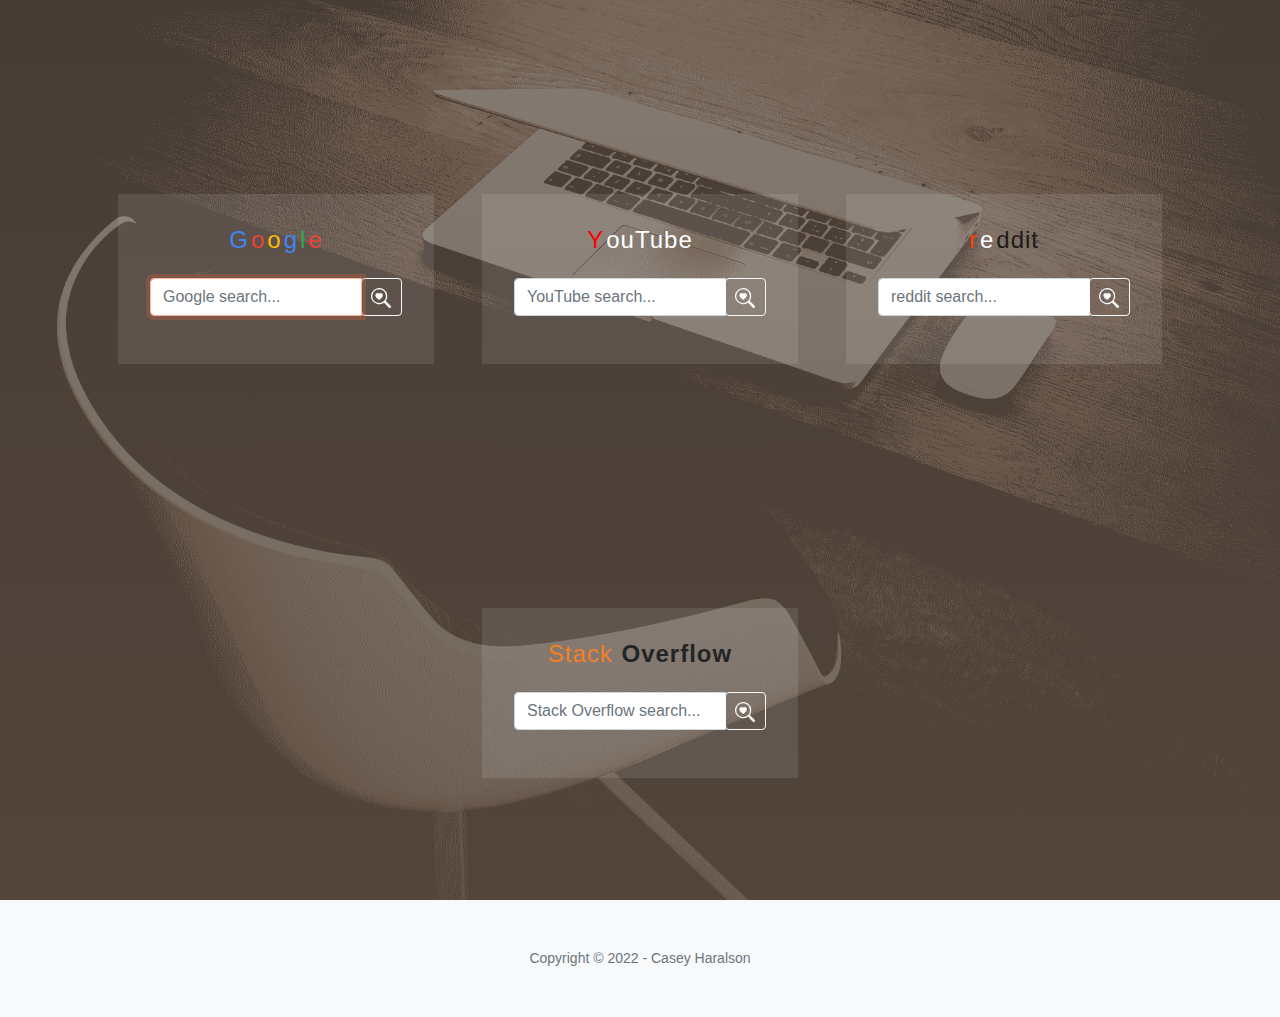
==== search.html @ 314d31cb "renaming index page to search" ====
<!DOCTYPE html>
<html lang="en">
    <head>
        <meta charset="utf-8" />
        <meta name="viewport" content="width=device-width, initial-scale=1, shrink-to-fit=no" />
        <meta name="description" content="" />
        <meta name="author" content="" />
        <title>Search</title>
        <!-- Favicon-->
        <link rel="icon" type="image/x-icon" href="assets/favicon.ico" />
        <!-- Bootstrap Icons-->
        <!--<link href="https://cdn.jsdelivr.net/npm/bootstrap-icons@1.5.0/font/bootstrap-icons.css" rel="stylesheet" />-->
        <!-- Google fonts-->
        <!--<link href="https://fonts.googleapis.com/css?family=Merriweather+Sans:400,700" rel="stylesheet" />
        <link href="https://fonts.googleapis.com/css?family=Merriweather:400,300,300italic,400italic,700,700italic" rel="stylesheet" type="text/css" />-->
        <!-- Core theme CSS (includes Bootstrap)-->
        <link href="css/styles.css" rel="stylesheet" />
        <style>
            .searchgroup .background {
                padding: 1rem 2rem 3rem 2rem;
                background: rgba(255, 255, 255, .1);
                transition: background 0.5s;
                /*margin: 0 1rem;*/
            }
            .searchgroup .background:hover {
                background: rgba(255, 255, 255, .2);
            }
            .searchgroup h4 {
                margin-top: 1rem;
                margin-bottom: 1.5rem;
            }
            .searchgroup h4 span {
                padding:0 1px;
                letter-spacing: 1px;
            }
            .searchgroup .btn {
                padding-left: 0.6rem;
                padding-right: 0.6rem;
            }
            /*.searchgroup.youtube {
                letter-spacing: -2px;
            }*/
        </style>
    </head>
    <body id="page-top">
        <header class="masthead">
            <div class="container px-4 px-lg-5 h-100">
                <div class="row gx-4 gx-lg-5 h-100 align-items-center justify-content-center text-center">



                    <div class="col-4 searchgroup google default">
                        <div class="background">
                            <h4>
                                <span style="color:#4285F4;">G</span><span style="color:#EA4335;">o</span><span style="color:#FBBC05;">o</span><span style="color:#4285F4;">g</span><span style="color:#34A853;">l</span><span style="color:#EA4335;">e</span>
                            </h4>
                            <form action="https://www.google.com/search" method="get">
                                <div class="input-group">
                                    <input type="text" class="form-control" placeholder="Google search..." aria-label="Google search..." id="googlesearch" name="q">
                                    <div class="input-group-append">
                                        <button class="btn btn-outline-light" type="submit" tabindex="-1">
                                            <svg xmlns="http://www.w3.org/2000/svg" width="20" height="20" fill="currentColor" class="bi bi-search-heart" viewBox="0 0 16 16">
                                                <path d="M6.5 4.482c1.664-1.673 5.825 1.254 0 5.018-5.825-3.764-1.664-6.69 0-5.018Z" />
                                                <path d="M13 6.5a6.471 6.471 0 0 1-1.258 3.844c.04.03.078.062.115.098l3.85 3.85a1 1 0 0 1-1.414 1.415l-3.85-3.85a1.007 1.007 0 0 1-.1-.115h.002A6.5 6.5 0 1 1 13 6.5ZM6.5 12a5.5 5.5 0 1 0 0-11 5.5 5.5 0 0 0 0 11Z" />
                                            </svg>
                                        </button>
                                    </div>
                                </div>
                            </form>
                        </div>
                    </div>



                    <div class="col-4 searchgroup youtube">
                        <div class="background">
                            <h4>
                                <span style="color:red;">Y</span><span style="color:white;">ouTube</span>
                            </h4>
                            <form action="https://www.youtube.com/results" method="get">
                                <div class="input-group">
                                    <input type="text" class="form-control" placeholder="YouTube search..." aria-label="YouTube search..." id="youtubesearch" name="search_query">
                                    <div class="input-group-append">
                                        <button class="btn btn-outline-light" type="submit" tabindex="-1">
                                            <svg xmlns="http://www.w3.org/2000/svg" width="20" height="20" fill="currentColor" class="bi bi-search-heart" viewBox="0 0 16 16">
                                                <path d="M6.5 4.482c1.664-1.673 5.825 1.254 0 5.018-5.825-3.764-1.664-6.69 0-5.018Z" />
                                                <path d="M13 6.5a6.471 6.471 0 0 1-1.258 3.844c.04.03.078.062.115.098l3.85 3.85a1 1 0 0 1-1.414 1.415l-3.85-3.85a1.007 1.007 0 0 1-.1-.115h.002A6.5 6.5 0 1 1 13 6.5ZM6.5 12a5.5 5.5 0 1 0 0-11 5.5 5.5 0 0 0 0 11Z" />
                                            </svg>
                                        </button>
                                    </div>
                                </div>
                            </form>
                        </div>
                    </div>



                    <div class="col-4 searchgroup reddit">
                        <div class="background">
                            <h4>
                                <span style="color:#FF4500;">r</span><span style="color:white;">e</span><span style="color:#1C1C1C;">ddit</span>
                            </h4>
                            <form action="https://www.google.com/search" method="get" data-query-append="+site%3Areddit.com">
                                <div class="input-group">
                                    <input type="text" class="form-control" placeholder="reddit search..." aria-label="reddit search..." id="redditsearch" name="q">
                                    <div class="input-group-append">
                                        <button class="btn btn-outline-light" type="submit" tabindex="-1">
                                            <svg xmlns="http://www.w3.org/2000/svg" width="20" height="20" fill="currentColor" class="bi bi-search-heart" viewBox="0 0 16 16">
                                                <path d="M6.5 4.482c1.664-1.673 5.825 1.254 0 5.018-5.825-3.764-1.664-6.69 0-5.018Z" />
                                                <path d="M13 6.5a6.471 6.471 0 0 1-1.258 3.844c.04.03.078.062.115.098l3.85 3.85a1 1 0 0 1-1.414 1.415l-3.85-3.85a1.007 1.007 0 0 1-.1-.115h.002A6.5 6.5 0 1 1 13 6.5ZM6.5 12a5.5 5.5 0 1 0 0-11 5.5 5.5 0 0 0 0 11Z" />
                                            </svg>
                                        </button>
                                    </div>
                                </div>
                            </form>
                        </div>
                    </div>



                    <div class="col-4 searchgroup stackoverflow">
                        <div class="background">
                            <h4>
                                <span style="color:#F48024;">Stack</span>
                                <span style="color:#222426;font-weight:700;">Overflow</span>
                            </h4>
                            <form action="https://www.google.com/search" method="get" data-query-append="+site%3Astackoverflow.com">
                                <div class="input-group">
                                    <input type="text" class="form-control" placeholder="Stack Overflow search..." aria-label="Stack Overflow search..." id="stackoverflowsearch" name="q">
                                    <div class="input-group-append">
                                        <button class="btn btn-outline-light" type="submit" tabindex="-1">
                                            <svg xmlns="http://www.w3.org/2000/svg" width="20" height="20" fill="currentColor" class="bi bi-search-heart" viewBox="0 0 16 16">
                                                <path d="M6.5 4.482c1.664-1.673 5.825 1.254 0 5.018-5.825-3.764-1.664-6.69 0-5.018Z" />
                                                <path d="M13 6.5a6.471 6.471 0 0 1-1.258 3.844c.04.03.078.062.115.098l3.85 3.85a1 1 0 0 1-1.414 1.415l-3.85-3.85a1.007 1.007 0 0 1-.1-.115h.002A6.5 6.5 0 1 1 13 6.5ZM6.5 12a5.5 5.5 0 1 0 0-11 5.5 5.5 0 0 0 0 11Z" />
                                            </svg>
                                        </button>
                                    </div>
                                </div>
                            </form>
                        </div>
                    </div>


                </div>
            </div>
        </header>
        
        <!-- Footer-->
        <footer class="bg-light py-5">
            <div class="container px-4 px-lg-5"><div class="small text-center text-muted">Copyright &copy; 2022 - Casey Haralson</div></div>
        </footer>
        <!-- Bootstrap core JS-->
        <!--<script src="https://cdn.jsdelivr.net/npm/bootstrap@5.1.3/dist/js/bootstrap.bundle.min.js"></script>
        <!-- Core theme JS-->
        <script src="js/search.js"></script>
    </body>
</html>
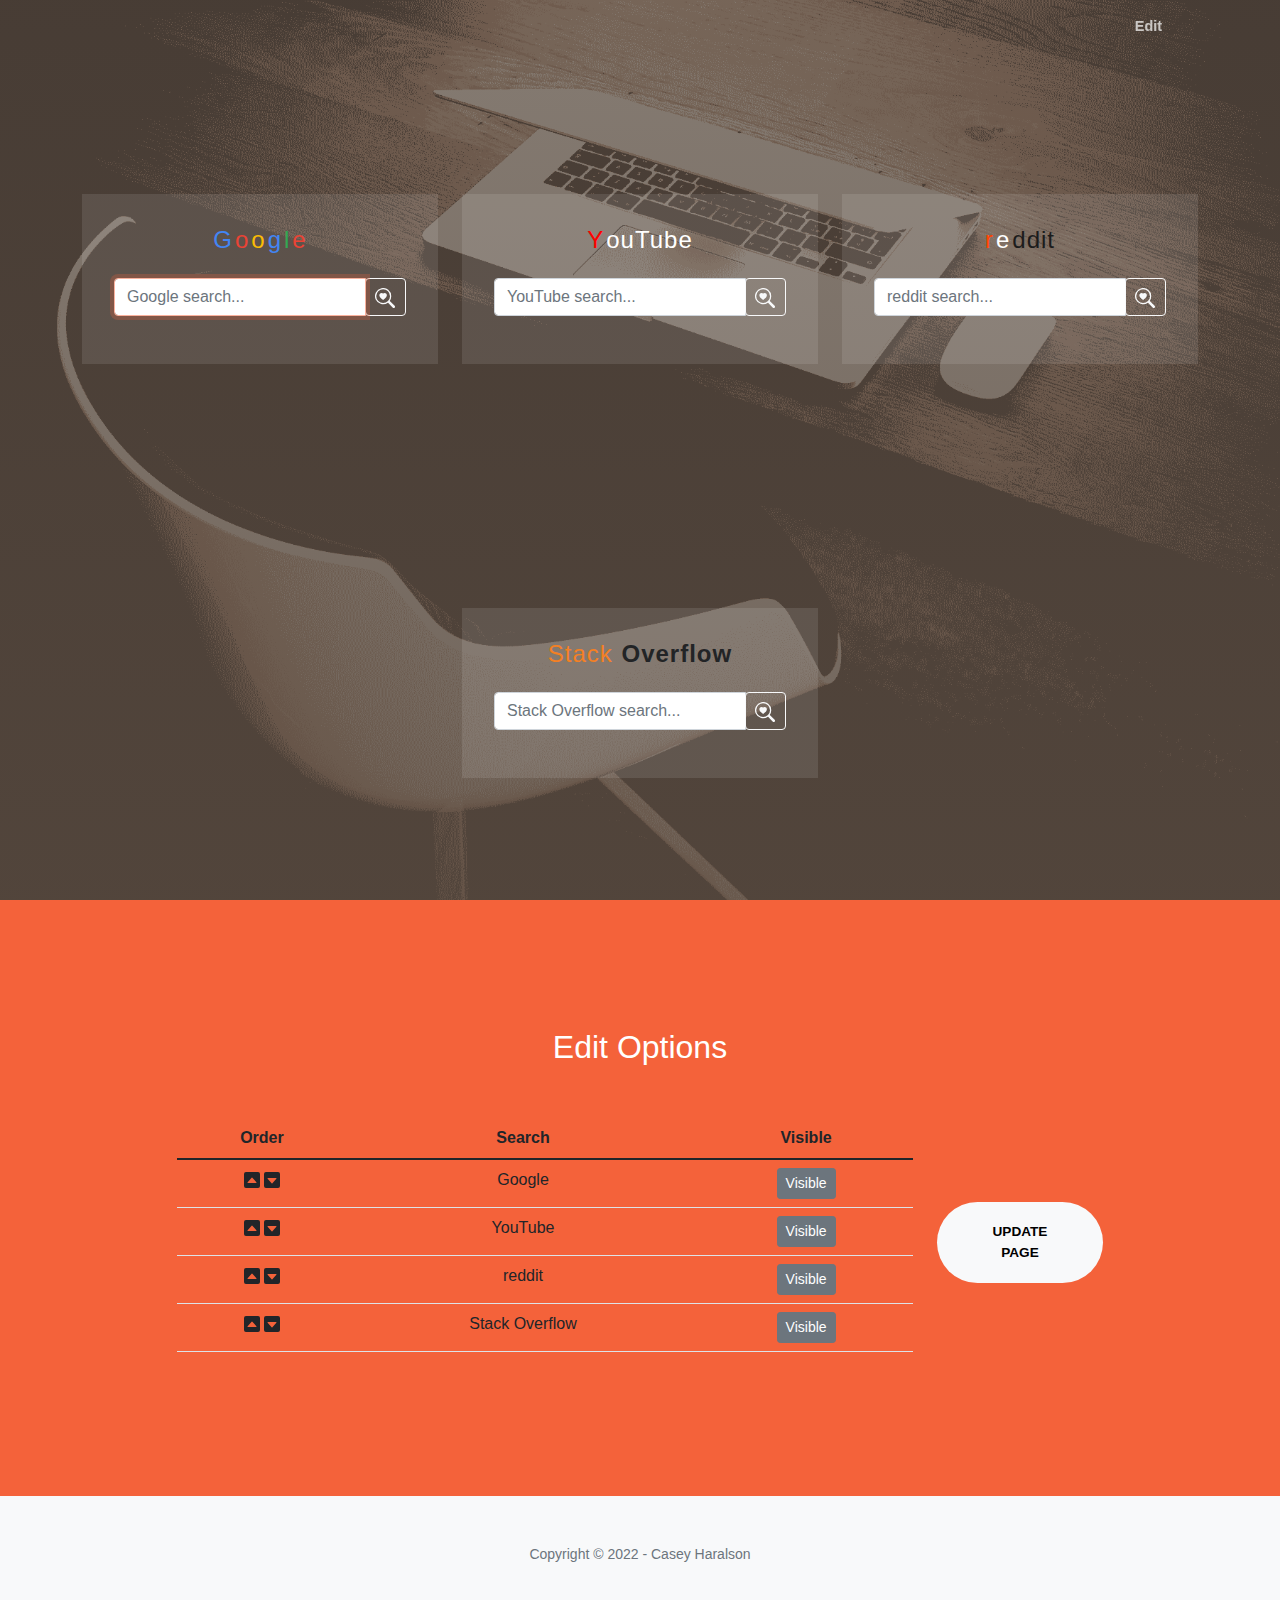
==== commit 84e8e0de: "adding the ability to edit the search options" ====
--- a/search.html
+++ b/search.html
@@ -43,115 +43,209 @@
         </style>
     </head>
     <body id="page-top">
+
+        <nav class="navbar navbar-expand-lg navbar-light fixed-top py-3" id="mainNav">
+            <div class="container px-4 px-lg-5">
+                <!--<a class="navbar-brand" href="#page-top">Start Bootstrap</a>-->
+                <button class="navbar-toggler navbar-toggler-right" type="button" data-bs-toggle="collapse" data-bs-target="#navbarResponsive" aria-controls="navbarResponsive" aria-expanded="false" aria-label="Toggle navigation"><span class="navbar-toggler-icon"></span></button>
+                <div class="collapse navbar-collapse" id="navbarResponsive">
+                    <ul class="navbar-nav ms-auto my-2 my-lg-0">
+                        <li class="nav-item"><a class="nav-link" href="#edit">Edit</a></li>
+                    </ul>
+                </div>
+            </div>
+        </nav>
+
+
         <header class="masthead">
-            <div class="container px-4 px-lg-5 h-100">
-                <div class="row gx-4 gx-lg-5 h-100 align-items-center justify-content-center text-center">
-
-
-
-                    <div class="col-4 searchgroup google default">
-                        <div class="background">
-                            <h4>
-                                <span style="color:#4285F4;">G</span><span style="color:#EA4335;">o</span><span style="color:#FBBC05;">o</span><span style="color:#4285F4;">g</span><span style="color:#34A853;">l</span><span style="color:#EA4335;">e</span>
-                            </h4>
-                            <form action="https://www.google.com/search" method="get">
-                                <div class="input-group">
-                                    <input type="text" class="form-control" placeholder="Google search..." aria-label="Google search..." id="googlesearch" name="q">
-                                    <div class="input-group-append">
-                                        <button class="btn btn-outline-light" type="submit" tabindex="-1">
-                                            <svg xmlns="http://www.w3.org/2000/svg" width="20" height="20" fill="currentColor" class="bi bi-search-heart" viewBox="0 0 16 16">
-                                                <path d="M6.5 4.482c1.664-1.673 5.825 1.254 0 5.018-5.825-3.764-1.664-6.69 0-5.018Z" />
-                                                <path d="M13 6.5a6.471 6.471 0 0 1-1.258 3.844c.04.03.078.062.115.098l3.85 3.85a1 1 0 0 1-1.414 1.415l-3.85-3.85a1.007 1.007 0 0 1-.1-.115h.002A6.5 6.5 0 1 1 13 6.5ZM6.5 12a5.5 5.5 0 1 0 0-11 5.5 5.5 0 0 0 0 11Z" />
-                                            </svg>
-                                        </button>
-                                    </div>
-                                </div>
-                            </form>
-                        </div>
-                    </div>
-
-
-
-                    <div class="col-4 searchgroup youtube">
-                        <div class="background">
-                            <h4>
-                                <span style="color:red;">Y</span><span style="color:white;">ouTube</span>
-                            </h4>
-                            <form action="https://www.youtube.com/results" method="get">
-                                <div class="input-group">
-                                    <input type="text" class="form-control" placeholder="YouTube search..." aria-label="YouTube search..." id="youtubesearch" name="search_query">
-                                    <div class="input-group-append">
-                                        <button class="btn btn-outline-light" type="submit" tabindex="-1">
-                                            <svg xmlns="http://www.w3.org/2000/svg" width="20" height="20" fill="currentColor" class="bi bi-search-heart" viewBox="0 0 16 16">
-                                                <path d="M6.5 4.482c1.664-1.673 5.825 1.254 0 5.018-5.825-3.764-1.664-6.69 0-5.018Z" />
-                                                <path d="M13 6.5a6.471 6.471 0 0 1-1.258 3.844c.04.03.078.062.115.098l3.85 3.85a1 1 0 0 1-1.414 1.415l-3.85-3.85a1.007 1.007 0 0 1-.1-.115h.002A6.5 6.5 0 1 1 13 6.5ZM6.5 12a5.5 5.5 0 1 0 0-11 5.5 5.5 0 0 0 0 11Z" />
-                                            </svg>
-                                        </button>
-                                    </div>
-                                </div>
-                            </form>
-                        </div>
-                    </div>
-
-
-
-                    <div class="col-4 searchgroup reddit">
-                        <div class="background">
-                            <h4>
-                                <span style="color:#FF4500;">r</span><span style="color:white;">e</span><span style="color:#1C1C1C;">ddit</span>
-                            </h4>
-                            <form action="https://www.google.com/search" method="get" data-query-append="+site%3Areddit.com">
-                                <div class="input-group">
-                                    <input type="text" class="form-control" placeholder="reddit search..." aria-label="reddit search..." id="redditsearch" name="q">
-                                    <div class="input-group-append">
-                                        <button class="btn btn-outline-light" type="submit" tabindex="-1">
-                                            <svg xmlns="http://www.w3.org/2000/svg" width="20" height="20" fill="currentColor" class="bi bi-search-heart" viewBox="0 0 16 16">
-                                                <path d="M6.5 4.482c1.664-1.673 5.825 1.254 0 5.018-5.825-3.764-1.664-6.69 0-5.018Z" />
-                                                <path d="M13 6.5a6.471 6.471 0 0 1-1.258 3.844c.04.03.078.062.115.098l3.85 3.85a1 1 0 0 1-1.414 1.415l-3.85-3.85a1.007 1.007 0 0 1-.1-.115h.002A6.5 6.5 0 1 1 13 6.5ZM6.5 12a5.5 5.5 0 1 0 0-11 5.5 5.5 0 0 0 0 11Z" />
-                                            </svg>
-                                        </button>
-                                    </div>
-                                </div>
-                            </form>
-                        </div>
-                    </div>
-
-
-
-                    <div class="col-4 searchgroup stackoverflow">
-                        <div class="background">
-                            <h4>
-                                <span style="color:#F48024;">Stack</span>
-                                <span style="color:#222426;font-weight:700;">Overflow</span>
-                            </h4>
-                            <form action="https://www.google.com/search" method="get" data-query-append="+site%3Astackoverflow.com">
-                                <div class="input-group">
-                                    <input type="text" class="form-control" placeholder="Stack Overflow search..." aria-label="Stack Overflow search..." id="stackoverflowsearch" name="q">
-                                    <div class="input-group-append">
-                                        <button class="btn btn-outline-light" type="submit" tabindex="-1">
-                                            <svg xmlns="http://www.w3.org/2000/svg" width="20" height="20" fill="currentColor" class="bi bi-search-heart" viewBox="0 0 16 16">
-                                                <path d="M6.5 4.482c1.664-1.673 5.825 1.254 0 5.018-5.825-3.764-1.664-6.69 0-5.018Z" />
-                                                <path d="M13 6.5a6.471 6.471 0 0 1-1.258 3.844c.04.03.078.062.115.098l3.85 3.85a1 1 0 0 1-1.414 1.415l-3.85-3.85a1.007 1.007 0 0 1-.1-.115h.002A6.5 6.5 0 1 1 13 6.5ZM6.5 12a5.5 5.5 0 1 0 0-11 5.5 5.5 0 0 0 0 11Z" />
-                                            </svg>
-                                        </button>
-                                    </div>
-                                </div>
-                            </form>
-                        </div>
-                    </div>
+            <div class="container h-100">
+                <div id="searchgroup-container" class="row h-100 align-items-center justify-content-center text-center">
+
+
+                    <!--<div id="searchgroup-container"></div>-->
+                    <!--<div class="col-4 searchgroup google default">
+                    <div class="background">
+                        <h4>
+                            <span style="color:#4285F4;">G</span><span style="color:#EA4335;">o</span><span style="color:#FBBC05;">o</span><span style="color:#4285F4;">g</span><span style="color:#34A853;">l</span><span style="color:#EA4335;">e</span>
+                        </h4>
+                        <form action="https://www.google.com/search" method="get">
+                            <div class="input-group">
+                                <input type="text" class="form-control" placeholder="Google search..." aria-label="Google search..." id="googlesearch" name="q">
+                                <div class="input-group-append">
+                                    <button class="btn btn-outline-light" type="submit" tabindex="-1">
+                                        <svg xmlns="http://www.w3.org/2000/svg" width="20" height="20" fill="currentColor" class="bi bi-search-heart" viewBox="0 0 16 16">
+                                            <path d="M6.5 4.482c1.664-1.673 5.825 1.254 0 5.018-5.825-3.764-1.664-6.69 0-5.018Z" />
+                                            <path d="M13 6.5a6.471 6.471 0 0 1-1.258 3.844c.04.03.078.062.115.098l3.85 3.85a1 1 0 0 1-1.414 1.415l-3.85-3.85a1.007 1.007 0 0 1-.1-.115h.002A6.5 6.5 0 1 1 13 6.5ZM6.5 12a5.5 5.5 0 1 0 0-11 5.5 5.5 0 0 0 0 11Z" />
+                                        </svg>
+                                    </button>
+                                </div>
+                            </div>
+                        </form>
+                    </div>
+                </div>-->
+                    <!--<div class="col-4 searchgroup youtube">
+                    <div class="background">
+                        <h4>
+                            <span style="color:red;">Y</span><span style="color:white;">ouTube</span>
+                        </h4>
+                        <form action="https://www.youtube.com/results" method="get">
+                            <div class="input-group">
+                                <input type="text" class="form-control" placeholder="YouTube search..." aria-label="YouTube search..." id="youtubesearch" name="search_query">
+                                <div class="input-group-append">
+                                    <button class="btn btn-outline-light" type="submit" tabindex="-1">
+                                        <svg xmlns="http://www.w3.org/2000/svg" width="20" height="20" fill="currentColor" class="bi bi-search-heart" viewBox="0 0 16 16">
+                                            <path d="M6.5 4.482c1.664-1.673 5.825 1.254 0 5.018-5.825-3.764-1.664-6.69 0-5.018Z" />
+                                            <path d="M13 6.5a6.471 6.471 0 0 1-1.258 3.844c.04.03.078.062.115.098l3.85 3.85a1 1 0 0 1-1.414 1.415l-3.85-3.85a1.007 1.007 0 0 1-.1-.115h.002A6.5 6.5 0 1 1 13 6.5ZM6.5 12a5.5 5.5 0 1 0 0-11 5.5 5.5 0 0 0 0 11Z" />
+                                        </svg>
+                                    </button>
+                                </div>
+                            </div>
+                        </form>
+                    </div>
+                </div>-->
+                    <!--<div class="col-4 searchgroup reddit">
+                    <div class="background">
+                        <h4>
+                            <span style="color:#FF4500;">r</span><span style="color:white;">e</span><span style="color:#1C1C1C;">ddit</span>
+                        </h4>
+                        <form action="https://www.google.com/search" method="get" data-query-append="+site%3Areddit.com">
+                            <div class="input-group">
+                                <input type="text" class="form-control" placeholder="reddit search..." aria-label="reddit search..." id="redditsearch" name="q">
+                                <div class="input-group-append">
+                                    <button class="btn btn-outline-light" type="submit" tabindex="-1">
+                                        <svg xmlns="http://www.w3.org/2000/svg" width="20" height="20" fill="currentColor" class="bi bi-search-heart" viewBox="0 0 16 16">
+                                            <path d="M6.5 4.482c1.664-1.673 5.825 1.254 0 5.018-5.825-3.764-1.664-6.69 0-5.018Z" />
+                                            <path d="M13 6.5a6.471 6.471 0 0 1-1.258 3.844c.04.03.078.062.115.098l3.85 3.85a1 1 0 0 1-1.414 1.415l-3.85-3.85a1.007 1.007 0 0 1-.1-.115h.002A6.5 6.5 0 1 1 13 6.5ZM6.5 12a5.5 5.5 0 1 0 0-11 5.5 5.5 0 0 0 0 11Z" />
+                                        </svg>
+                                    </button>
+                                </div>
+                            </div>
+                        </form>
+                    </div>
+                </div>-->
+                    <!--<div class="col-4 searchgroup stackoverflow">
+                    <div class="background">
+                        <h4>
+                            <span style="color:#F48024;">Stack</span>
+                            <span style="color:#222426;font-weight:700;">Overflow</span>
+                        </h4>
+                        <form action="https://www.google.com/search" method="get" data-query-append="+site%3Astackoverflow.com">
+                            <div class="input-group">
+                                <input type="text" class="form-control" placeholder="Stack Overflow search..." aria-label="Stack Overflow search..." id="stackoverflowsearch" name="q">
+                                <div class="input-group-append">
+                                    <button class="btn btn-outline-light" type="submit" tabindex="-1">
+                                        <svg xmlns="http://www.w3.org/2000/svg" width="20" height="20" fill="currentColor" class="bi bi-search-heart" viewBox="0 0 16 16">
+                                            <path d="M6.5 4.482c1.664-1.673 5.825 1.254 0 5.018-5.825-3.764-1.664-6.69 0-5.018Z" />
+                                            <path d="M13 6.5a6.471 6.471 0 0 1-1.258 3.844c.04.03.078.062.115.098l3.85 3.85a1 1 0 0 1-1.414 1.415l-3.85-3.85a1.007 1.007 0 0 1-.1-.115h.002A6.5 6.5 0 1 1 13 6.5ZM6.5 12a5.5 5.5 0 1 0 0-11 5.5 5.5 0 0 0 0 11Z" />
+                                        </svg>
+                                    </button>
+                                </div>
+                            </div>
+                        </form>
+                    </div>
+                </div>-->
 
 
                 </div>
             </div>
         </header>
-        
+
+
+        <!-- Edit -->
+        <section class="page-section bg-primary" id="edit">
+            <div class="container h-100">
+                <div class="row justify-content-center align-items-center  h-100">
+                    <div class="col-lg-8 text-center">
+                        <h2 class="text-white mt-0">Edit Options</h2>
+                        <hr class="divider" />
+                    </div>
+                </div>
+
+                <div class="row justify-content-center align-items-center  h-100">
+                    <div class="col-lg-8 text-center">
+                        <table class="table" id="editoptionstable">
+                            <thead>
+                                <tr>
+                                    <th scope="col">Order</th>
+                                    <th scope="col">Search</th>
+                                    <th scope="col">Visible</th>
+                                </tr>
+                            </thead>
+                            <tbody></tbody>
+                        </table>
+                    </div>
+
+                    <div class="col-lg-2 text-center align-items-center  h-100">
+                        <a id="updatepagelink" class="btn btn-light btn-xl" href="#">Update Page</a>
+                    </div>
+                </div>
+            </div>
+        </section>
+
+
         <!-- Footer-->
         <footer class="bg-light py-5">
             <div class="container px-4 px-lg-5"><div class="small text-center text-muted">Copyright &copy; 2022 - Casey Haralson</div></div>
         </footer>
+
+
+        <template id="searchgroup-template">
+            <div class="col-4 searchgroup">
+                <div class="background">
+                    <h4></h4>
+                    <form action="" method="get">
+                        <div class="input-group">
+                            <input type="text" class="form-control" spellcheck="true">
+                            <div class="input-group-append">
+                                <button class="btn btn-outline-light" type="submit" tabindex="-1">
+                                    <svg xmlns="http://www.w3.org/2000/svg" width="20" height="20" fill="currentColor" class="bi bi-search-heart" viewBox="0 0 16 16">
+                                        <path d="M6.5 4.482c1.664-1.673 5.825 1.254 0 5.018-5.825-3.764-1.664-6.69 0-5.018Z" />
+                                        <path d="M13 6.5a6.471 6.471 0 0 1-1.258 3.844c.04.03.078.062.115.098l3.85 3.85a1 1 0 0 1-1.414 1.415l-3.85-3.85a1.007 1.007 0 0 1-.1-.115h.002A6.5 6.5 0 1 1 13 6.5ZM6.5 12a5.5 5.5 0 1 0 0-11 5.5 5.5 0 0 0 0 11Z" />
+                                    </svg>
+                                </button>
+                            </div>
+                        </div>
+                    </form>
+                </div>
+            </div>
+        </template>
+
+        <template id="searchgroup-header-template">
+            <div class="google"><span style="color:#4285F4;">G</span><span style="color:#EA4335;">o</span><span style="color:#FBBC05;">o</span><span style="color:#4285F4;">g</span><span style="color:#34A853;">l</span><span style="color:#EA4335;">e</span></div>
+            <div class="youtube"><span style="color:red;">Y</span><span style="color:white;">ouTube</span></div>
+            <div class="reddit"><span style="color:#FF4500;">r</span><span style="color:white;">e</span><span style="color:#1C1C1C;">ddit</span></div>
+            <div class="stackoverflow">
+                <span style="color:#F48024;">Stack</span>
+                <span style="color:#222426;font-weight:700;">Overflow</span>
+            </div>
+        </template>
+
+        <template id="searchgroup-editrow-template">
+            <tr>
+                <td>
+                    <span class="order-icon up-icon">
+                        <svg xmlns="http://www.w3.org/2000/svg" width="16" height="16" fill="currentColor" class="bi bi-caret-up-square-fill" viewBox="0 0 16 16">
+                            <path d="M0 2a2 2 0 0 1 2-2h12a2 2 0 0 1 2 2v12a2 2 0 0 1-2 2H2a2 2 0 0 1-2-2V2zm4 9h8a.5.5 0 0 0 .374-.832l-4-4.5a.5.5 0 0 0-.748 0l-4 4.5A.5.5 0 0 0 4 11z" />
+                        </svg>
+                    </span>
+                    <span class="order-icon down-icon">
+                        <svg xmlns="http://www.w3.org/2000/svg" width="16" height="16" fill="currentColor" class="bi bi-caret-down-square-fill" viewBox="0 0 16 16">
+                            <path d="M0 2a2 2 0 0 1 2-2h12a2 2 0 0 1 2 2v12a2 2 0 0 1-2 2H2a2 2 0 0 1-2-2V2zm4 4a.5.5 0 0 0-.374.832l4 4.5a.5.5 0 0 0 .748 0l4-4.5A.5.5 0 0 0 12 6H4z" />
+                        </svg>
+                    </span>
+                </td>
+                <td class="searchname"></td>
+                <td>
+                    <input type="checkbox" class="btn-check visibility" checked autocomplete="off">
+                    <label class="btn btn-outline-secondary btn-sm visibilitylabel">Visible</label><br>
+                </td>
+            </tr>
+        </template>
+
+
         <!-- Bootstrap core JS-->
         <!--<script src="https://cdn.jsdelivr.net/npm/bootstrap@5.1.3/dist/js/bootstrap.bundle.min.js"></script>
-        <!-- Core theme JS-->
+    <!-- Core theme JS-->
         <script src="js/search.js"></script>
     </body>
 </html>
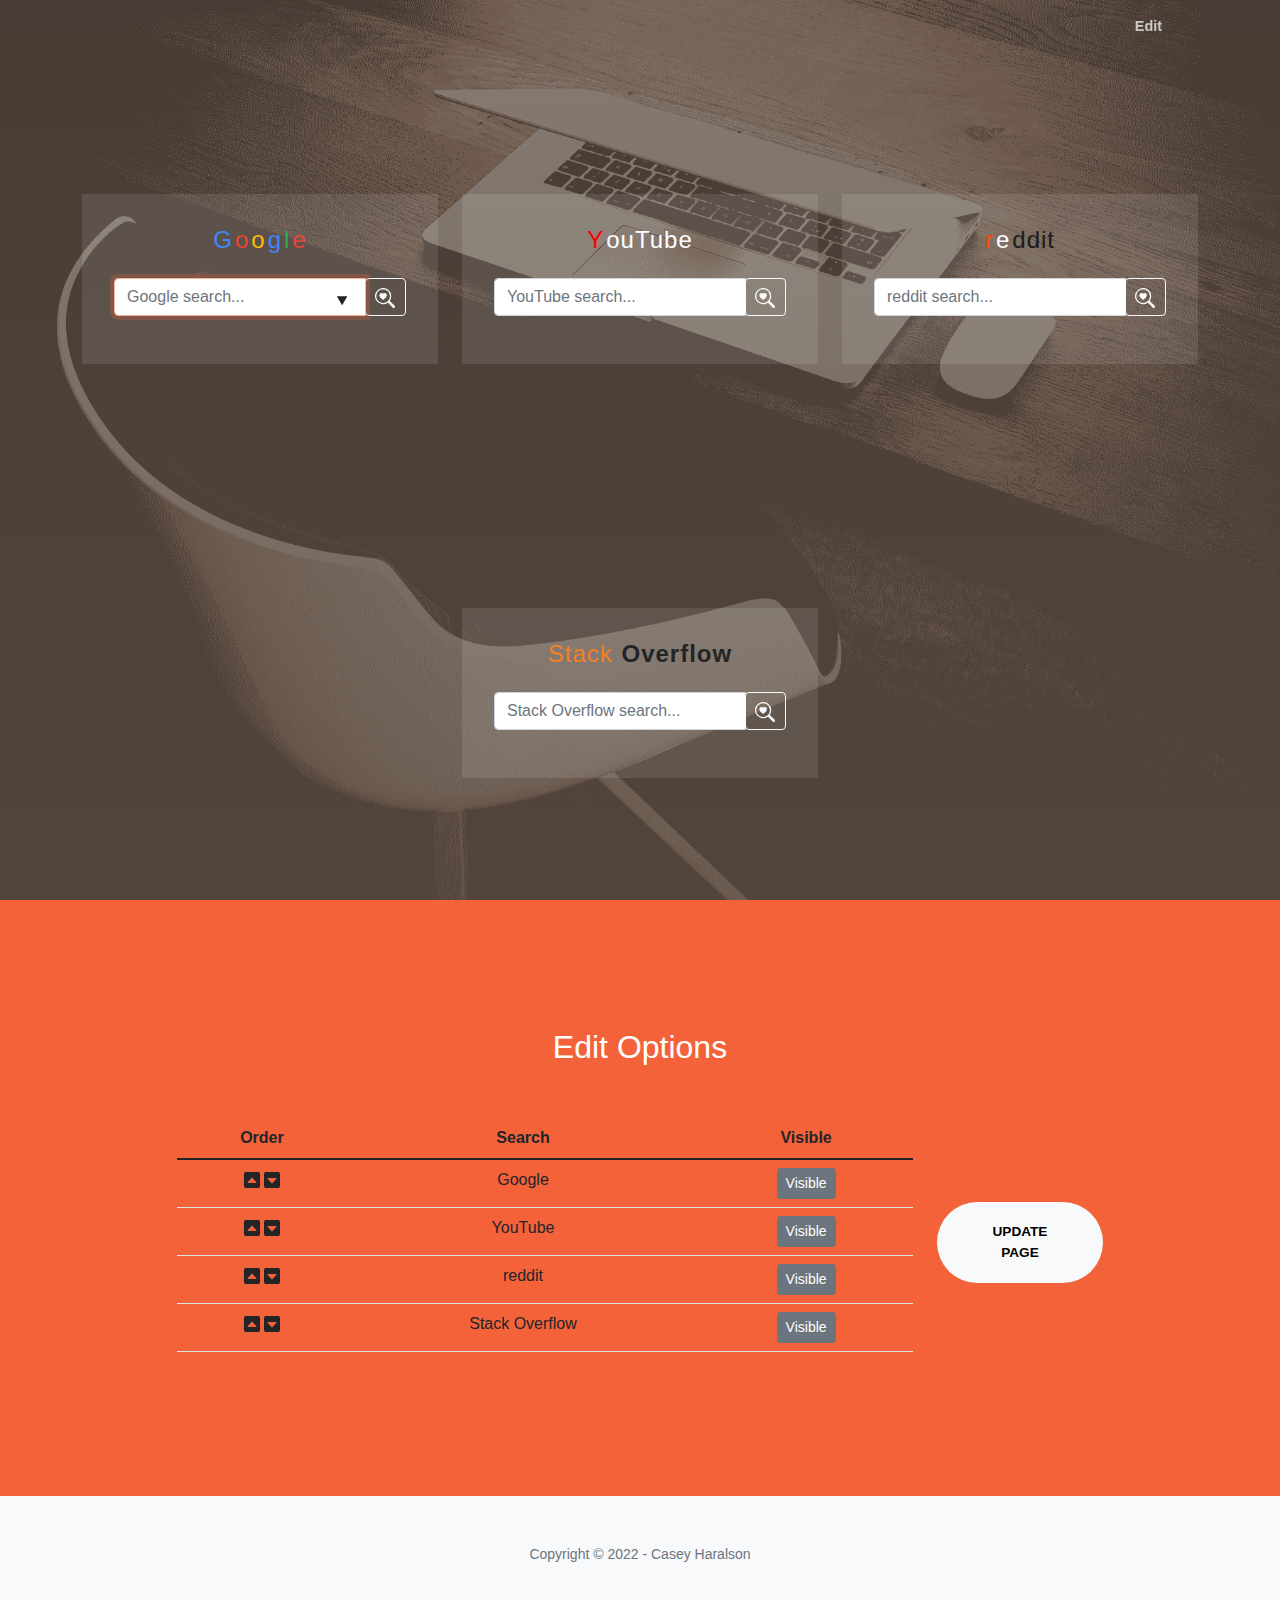
==== commit 7da92581: "some autocomplete work. the html file has jquery added - remove this if the autocomplete thing doesn" ====
--- a/search.html
+++ b/search.html
@@ -1,69 +1,73 @@
 <!DOCTYPE html>
 <html lang="en">
-    <head>
-        <meta charset="utf-8" />
-        <meta name="viewport" content="width=device-width, initial-scale=1, shrink-to-fit=no" />
-        <meta name="description" content="" />
-        <meta name="author" content="" />
-        <title>Search</title>
-        <!-- Favicon-->
-        <link rel="icon" type="image/x-icon" href="assets/favicon.ico" />
-        <!-- Bootstrap Icons-->
-        <!--<link href="https://cdn.jsdelivr.net/npm/bootstrap-icons@1.5.0/font/bootstrap-icons.css" rel="stylesheet" />-->
-        <!-- Google fonts-->
-        <!--<link href="https://fonts.googleapis.com/css?family=Merriweather+Sans:400,700" rel="stylesheet" />
-        <link href="https://fonts.googleapis.com/css?family=Merriweather:400,300,300italic,400italic,700,700italic" rel="stylesheet" type="text/css" />-->
-        <!-- Core theme CSS (includes Bootstrap)-->
-        <link href="css/styles.css" rel="stylesheet" />
-        <style>
-            .searchgroup .background {
-                padding: 1rem 2rem 3rem 2rem;
-                background: rgba(255, 255, 255, .1);
-                transition: background 0.5s;
-                /*margin: 0 1rem;*/
-            }
+<head>
+    <meta charset="utf-8" />
+    <meta name="viewport" content="width=device-width, initial-scale=1, shrink-to-fit=no" />
+    <meta name="description" content="" />
+    <meta name="author" content="" />
+    <title>Search</title>
+    <!-- Favicon-->
+    <link rel="icon" type="image/x-icon" href="assets/favicon.ico" />
+    <!-- Bootstrap Icons-->
+    <!--<link href="https://cdn.jsdelivr.net/npm/bootstrap-icons@1.5.0/font/bootstrap-icons.css" rel="stylesheet" />-->
+    <!-- Google fonts-->
+    <!--<link href="https://fonts.googleapis.com/css?family=Merriweather+Sans:400,700" rel="stylesheet" />
+    <link href="https://fonts.googleapis.com/css?family=Merriweather:400,300,300italic,400italic,700,700italic" rel="stylesheet" type="text/css" />-->
+    <!-- Core theme CSS (includes Bootstrap)-->
+    <link href="css/styles.css" rel="stylesheet" />
+    <style>
+        .searchgroup .background {
+            padding: 1rem 2rem 3rem 2rem;
+            background: rgba(255, 255, 255, .1);
+            transition: background 0.5s;
+            /*margin: 0 1rem;*/
+        }
+
             .searchgroup .background:hover {
                 background: rgba(255, 255, 255, .2);
             }
-            .searchgroup h4 {
-                margin-top: 1rem;
-                margin-bottom: 1.5rem;
-            }
+
+        .searchgroup h4 {
+            margin-top: 1rem;
+            margin-bottom: 1.5rem;
+        }
+
             .searchgroup h4 span {
-                padding:0 1px;
+                padding: 0 1px;
                 letter-spacing: 1px;
             }
-            .searchgroup .btn {
-                padding-left: 0.6rem;
-                padding-right: 0.6rem;
-            }
-            /*.searchgroup.youtube {
+
+        .searchgroup .btn {
+            padding-left: 0.6rem;
+            padding-right: 0.6rem;
+        }
+        /*.searchgroup.youtube {
                 letter-spacing: -2px;
             }*/
-        </style>
-    </head>
-    <body id="page-top">
-
-        <nav class="navbar navbar-expand-lg navbar-light fixed-top py-3" id="mainNav">
-            <div class="container px-4 px-lg-5">
-                <!--<a class="navbar-brand" href="#page-top">Start Bootstrap</a>-->
-                <button class="navbar-toggler navbar-toggler-right" type="button" data-bs-toggle="collapse" data-bs-target="#navbarResponsive" aria-controls="navbarResponsive" aria-expanded="false" aria-label="Toggle navigation"><span class="navbar-toggler-icon"></span></button>
-                <div class="collapse navbar-collapse" id="navbarResponsive">
-                    <ul class="navbar-nav ms-auto my-2 my-lg-0">
-                        <li class="nav-item"><a class="nav-link" href="#edit">Edit</a></li>
-                    </ul>
-                </div>
-            </div>
-        </nav>
-
-
-        <header class="masthead">
-            <div class="container h-100">
-                <div id="searchgroup-container" class="row h-100 align-items-center justify-content-center text-center">
-
-
-                    <!--<div id="searchgroup-container"></div>-->
-                    <!--<div class="col-4 searchgroup google default">
+    </style>
+</head>
+<body id="page-top">
+
+    <nav class="navbar navbar-expand-lg navbar-light fixed-top py-3" id="mainNav">
+        <div class="container px-4 px-lg-5">
+            <!--<a class="navbar-brand" href="#page-top">Start Bootstrap</a>-->
+            <button class="navbar-toggler navbar-toggler-right" type="button" data-bs-toggle="collapse" data-bs-target="#navbarResponsive" aria-controls="navbarResponsive" aria-expanded="false" aria-label="Toggle navigation"><span class="navbar-toggler-icon"></span></button>
+            <div class="collapse navbar-collapse" id="navbarResponsive">
+                <ul class="navbar-nav ms-auto my-2 my-lg-0">
+                    <li class="nav-item"><a class="nav-link" href="#edit">Edit</a></li>
+                </ul>
+            </div>
+        </div>
+    </nav>
+
+
+    <header class="masthead">
+        <div class="container h-100">
+            <div id="searchgroup-container" class="row h-100 align-items-center justify-content-center text-center">
+
+
+                <!--<div id="searchgroup-container"></div>-->
+                <!--<div class="col-4 searchgroup google default">
                     <div class="background">
                         <h4>
                             <span style="color:#4285F4;">G</span><span style="color:#EA4335;">o</span><span style="color:#FBBC05;">o</span><span style="color:#4285F4;">g</span><span style="color:#34A853;">l</span><span style="color:#EA4335;">e</span>
@@ -83,7 +87,7 @@
                         </form>
                     </div>
                 </div>-->
-                    <!--<div class="col-4 searchgroup youtube">
+                <!--<div class="col-4 searchgroup youtube">
                     <div class="background">
                         <h4>
                             <span style="color:red;">Y</span><span style="color:white;">ouTube</span>
@@ -103,7 +107,7 @@
                         </form>
                     </div>
                 </div>-->
-                    <!--<div class="col-4 searchgroup reddit">
+                <!--<div class="col-4 searchgroup reddit">
                     <div class="background">
                         <h4>
                             <span style="color:#FF4500;">r</span><span style="color:white;">e</span><span style="color:#1C1C1C;">ddit</span>
@@ -123,7 +127,7 @@
                         </form>
                     </div>
                 </div>-->
-                    <!--<div class="col-4 searchgroup stackoverflow">
+                <!--<div class="col-4 searchgroup stackoverflow">
                     <div class="background">
                         <h4>
                             <span style="color:#F48024;">Stack</span>
@@ -146,106 +150,116 @@
                 </div>-->
 
 
+            </div>
+        </div>
+    </header>
+
+
+    <!-- Edit -->
+    <section class="page-section bg-primary" id="edit">
+        <div class="container h-100">
+            <div class="row justify-content-center align-items-center  h-100">
+                <div class="col-lg-8 text-center">
+                    <h2 class="text-white mt-0">Edit Options</h2>
+                    <hr class="divider" />
                 </div>
             </div>
-        </header>
-
-
-        <!-- Edit -->
-        <section class="page-section bg-primary" id="edit">
-            <div class="container h-100">
-                <div class="row justify-content-center align-items-center  h-100">
-                    <div class="col-lg-8 text-center">
-                        <h2 class="text-white mt-0">Edit Options</h2>
-                        <hr class="divider" />
-                    </div>
+
+            <div class="row justify-content-center align-items-center  h-100">
+                <div class="col-lg-8 text-center">
+                    <table class="table" id="editoptionstable">
+                        <thead>
+                            <tr>
+                                <th scope="col">Order</th>
+                                <th scope="col">Search</th>
+                                <th scope="col">Visible</th>
+                            </tr>
+                        </thead>
+                        <tbody></tbody>
+                    </table>
                 </div>
 
-                <div class="row justify-content-center align-items-center  h-100">
-                    <div class="col-lg-8 text-center">
-                        <table class="table" id="editoptionstable">
-                            <thead>
-                                <tr>
-                                    <th scope="col">Order</th>
-                                    <th scope="col">Search</th>
-                                    <th scope="col">Visible</th>
-                                </tr>
-                            </thead>
-                            <tbody></tbody>
-                        </table>
-                    </div>
-
-                    <div class="col-lg-2 text-center align-items-center  h-100">
-                        <a id="updatepagelink" class="btn btn-light btn-xl" href="#">Update Page</a>
-                    </div>
+                <div class="col-lg-2 text-center align-items-center  h-100">
+                    <a id="updatepagelink" class="btn btn-light btn-xl" href="#">Update Page</a>
                 </div>
             </div>
-        </section>
-
-
-        <!-- Footer-->
-        <footer class="bg-light py-5">
-            <div class="container px-4 px-lg-5"><div class="small text-center text-muted">Copyright &copy; 2022 - Casey Haralson</div></div>
-        </footer>
-
-
-        <template id="searchgroup-template">
-            <div class="col-4 searchgroup">
-                <div class="background">
-                    <h4></h4>
-                    <form action="" method="get">
-                        <div class="input-group">
-                            <input type="text" class="form-control" spellcheck="true">
-                            <div class="input-group-append">
-                                <button class="btn btn-outline-light" type="submit" tabindex="-1">
-                                    <svg xmlns="http://www.w3.org/2000/svg" width="20" height="20" fill="currentColor" class="bi bi-search-heart" viewBox="0 0 16 16">
-                                        <path d="M6.5 4.482c1.664-1.673 5.825 1.254 0 5.018-5.825-3.764-1.664-6.69 0-5.018Z" />
-                                        <path d="M13 6.5a6.471 6.471 0 0 1-1.258 3.844c.04.03.078.062.115.098l3.85 3.85a1 1 0 0 1-1.414 1.415l-3.85-3.85a1.007 1.007 0 0 1-.1-.115h.002A6.5 6.5 0 1 1 13 6.5ZM6.5 12a5.5 5.5 0 1 0 0-11 5.5 5.5 0 0 0 0 11Z" />
-                                    </svg>
-                                </button>
-                            </div>
+        </div>
+    </section>
+
+
+    <!-- Footer-->
+    <footer class="bg-light py-5">
+        <div class="container px-4 px-lg-5"><div class="small text-center text-muted">Copyright &copy; 2022 - Casey Haralson</div></div>
+    </footer>
+
+
+    <template id="searchgroup-template">
+        <div class="col-4 searchgroup">
+            <div class="background">
+                <h4></h4>
+                <form action="" method="get">
+                    <div class="input-group">
+                        <input type="search" class="form-control" spellcheck="true" list="test-datalist" autocomplete="on">
+                        <div class="input-group-append">
+                            <button class="btn btn-outline-light" type="submit" tabindex="-1">
+                                <svg xmlns="http://www.w3.org/2000/svg" width="20" height="20" fill="currentColor" class="bi bi-search-heart" viewBox="0 0 16 16">
+                                    <path d="M6.5 4.482c1.664-1.673 5.825 1.254 0 5.018-5.825-3.764-1.664-6.69 0-5.018Z" />
+                                    <path d="M13 6.5a6.471 6.471 0 0 1-1.258 3.844c.04.03.078.062.115.098l3.85 3.85a1 1 0 0 1-1.414 1.415l-3.85-3.85a1.007 1.007 0 0 1-.1-.115h.002A6.5 6.5 0 1 1 13 6.5ZM6.5 12a5.5 5.5 0 1 0 0-11 5.5 5.5 0 0 0 0 11Z" />
+                                </svg>
+                            </button>
                         </div>
-                    </form>
-                </div>
-            </div>
-        </template>
-
-        <template id="searchgroup-header-template">
-            <div class="google"><span style="color:#4285F4;">G</span><span style="color:#EA4335;">o</span><span style="color:#FBBC05;">o</span><span style="color:#4285F4;">g</span><span style="color:#34A853;">l</span><span style="color:#EA4335;">e</span></div>
-            <div class="youtube"><span style="color:red;">Y</span><span style="color:white;">ouTube</span></div>
-            <div class="reddit"><span style="color:#FF4500;">r</span><span style="color:white;">e</span><span style="color:#1C1C1C;">ddit</span></div>
-            <div class="stackoverflow">
-                <span style="color:#F48024;">Stack</span>
-                <span style="color:#222426;font-weight:700;">Overflow</span>
-            </div>
-        </template>
-
-        <template id="searchgroup-editrow-template">
-            <tr>
-                <td>
-                    <span class="order-icon up-icon">
-                        <svg xmlns="http://www.w3.org/2000/svg" width="16" height="16" fill="currentColor" class="bi bi-caret-up-square-fill" viewBox="0 0 16 16">
-                            <path d="M0 2a2 2 0 0 1 2-2h12a2 2 0 0 1 2 2v12a2 2 0 0 1-2 2H2a2 2 0 0 1-2-2V2zm4 9h8a.5.5 0 0 0 .374-.832l-4-4.5a.5.5 0 0 0-.748 0l-4 4.5A.5.5 0 0 0 4 11z" />
-                        </svg>
-                    </span>
-                    <span class="order-icon down-icon">
-                        <svg xmlns="http://www.w3.org/2000/svg" width="16" height="16" fill="currentColor" class="bi bi-caret-down-square-fill" viewBox="0 0 16 16">
-                            <path d="M0 2a2 2 0 0 1 2-2h12a2 2 0 0 1 2 2v12a2 2 0 0 1-2 2H2a2 2 0 0 1-2-2V2zm4 4a.5.5 0 0 0-.374.832l4 4.5a.5.5 0 0 0 .748 0l4-4.5A.5.5 0 0 0 12 6H4z" />
-                        </svg>
-                    </span>
-                </td>
-                <td class="searchname"></td>
-                <td>
-                    <input type="checkbox" class="btn-check visibility" checked autocomplete="off">
-                    <label class="btn btn-outline-secondary btn-sm visibilitylabel">Visible</label><br>
-                </td>
-            </tr>
-        </template>
-
-
-        <!-- Bootstrap core JS-->
-        <!--<script src="https://cdn.jsdelivr.net/npm/bootstrap@5.1.3/dist/js/bootstrap.bundle.min.js"></script>
+                    </div>
+                </form>
+            </div>
+        </div>
+    </template>
+
+    <datalist id="test-datalist">
+        <option value="item 1">item 1</option>
+        <option value="some other item">some other time</option>
+        <option value="sticky notes">sticky notes</option>
+    </datalist>
+
+    <template id="searchgroup-header-template">
+        <div class="google"><span style="color:#4285F4;">G</span><span style="color:#EA4335;">o</span><span style="color:#FBBC05;">o</span><span style="color:#4285F4;">g</span><span style="color:#34A853;">l</span><span style="color:#EA4335;">e</span></div>
+        <div class="youtube"><span style="color:red;">Y</span><span style="color:white;">ouTube</span></div>
+        <div class="reddit"><span style="color:#FF4500;">r</span><span style="color:white;">e</span><span style="color:#1C1C1C;">ddit</span></div>
+        <div class="stackoverflow">
+            <span style="color:#F48024;">Stack</span>
+            <span style="color:#222426;font-weight:700;">Overflow</span>
+        </div>
+    </template>
+
+    <template id="searchgroup-editrow-template">
+        <tr>
+            <td>
+                <span class="order-icon up-icon">
+                    <svg xmlns="http://www.w3.org/2000/svg" width="16" height="16" fill="currentColor" class="bi bi-caret-up-square-fill" viewBox="0 0 16 16">
+                        <path d="M0 2a2 2 0 0 1 2-2h12a2 2 0 0 1 2 2v12a2 2 0 0 1-2 2H2a2 2 0 0 1-2-2V2zm4 9h8a.5.5 0 0 0 .374-.832l-4-4.5a.5.5 0 0 0-.748 0l-4 4.5A.5.5 0 0 0 4 11z" />
+                    </svg>
+                </span>
+                <span class="order-icon down-icon">
+                    <svg xmlns="http://www.w3.org/2000/svg" width="16" height="16" fill="currentColor" class="bi bi-caret-down-square-fill" viewBox="0 0 16 16">
+                        <path d="M0 2a2 2 0 0 1 2-2h12a2 2 0 0 1 2 2v12a2 2 0 0 1-2 2H2a2 2 0 0 1-2-2V2zm4 4a.5.5 0 0 0-.374.832l4 4.5a.5.5 0 0 0 .748 0l4-4.5A.5.5 0 0 0 12 6H4z" />
+                    </svg>
+                </span>
+            </td>
+            <td class="searchname"></td>
+            <td>
+                <input type="checkbox" class="btn-check visibility" checked autocomplete="off">
+                <label class="btn btn-outline-secondary btn-sm visibilitylabel">Visible</label><br>
+            </td>
+        </tr>
+    </template>
+
+
+    <!-- Bootstrap core JS-->
+    <!--<script src="https://cdn.jsdelivr.net/npm/bootstrap@5.1.3/dist/js/bootstrap.bundle.min.js"></script>-->
+    
+    <script src="https://code.jquery.com/jquery-3.6.0.slim.min.js" integrity="sha256-u7e5khyithlIdTpu22PHhENmPcRdFiHRjhAuHcs05RI=" crossorigin="anonymous"></script>
+
+
     <!-- Core theme JS-->
-        <script src="js/search.js"></script>
-    </body>
+    <script src="js/search.js"></script>
+</body>
 </html>
